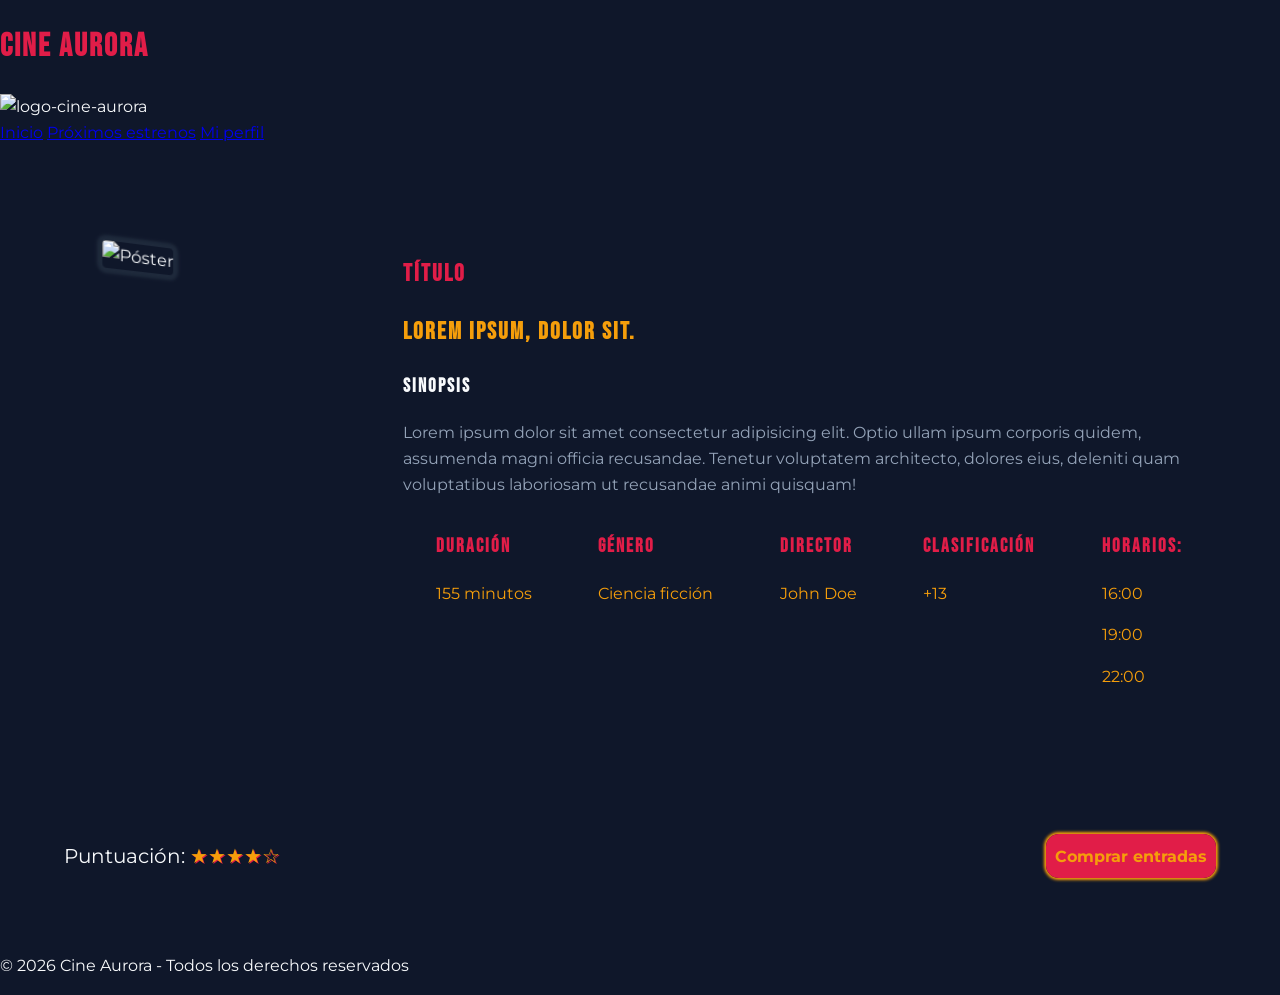
==== pages/detalle.html @ 039172d4 "fea:Finalizacion de css y html para desk con efectos en imagen de pelicula" ====
<!doctype html>
<html lang="es">
  <head>
    <meta charset="UTF-8" />
    <meta name="viewport" content="width=device-width, initial-scale=1.0" />
    <title>Cine Aurora 📽️</title>
    <meta name="description" content="Cine Aurora - Detalle de la película." />
    <link rel="stylesheet" href="../css/detalle.css">
  </head>
  <body>
    <header>
      <div>
        <h1>Cine Aurora</h1>
        <img src="../assets/favicon/logo-cine.png" alt="logo-cine-aurora" />
      </div>
      <div>
        <nav>
          <a href="../index.html">Inicio</a>
          <a href="../pages/estrenos.html">Próximos estrenos</a>
          <a href="../pages/login.html">Mi perfil</a>
        </nav>
      </div>
    </header>

    <main>
      <section class="seccion-detalle">
        <div class="titulo-descripcion-flex">            
            <div class="div-img">
                <figure>                    
                  <img class="img-size-m img-poster-border img-detalle" src="../assets/img/poster-1.png" alt="Póster" />
                  <figcaption class="img-indicacion">Manten Boton Izquierdo para hacer zoom</figcaption>
                </figure>
            </div>
            <div class="texto-titulo-descripcion">
                <h1>Título</h1>
                <h2 class="texto-secundario">Lorem ipsum, dolor sit.</h2>
                <h3 class="texto-claro">Sinopsis</h3>
                <p class="texto-suave">
                  Lorem ipsum dolor sit amet consectetur adipisicing elit. Optio
                  ullam ipsum corporis quidem, assumenda magni officia recusandae.
                  Tenetur voluptatem architecto, dolores eius, deleniti quam
                  voluptatibus laboriosam ut recusandae animi quisquam!
                </p>
                <div class="detalle-pelicula-flex">
                    <div>
                        <h3>Duración</h3>
                        <p class="texto-secundario">155 minutos</p>
                    </div>
                    <div>
                        <h3>Género</h3>
                        <p class="texto-secundario">Ciencia ficción</p>
                    </div>
                    <div>
                        <h3>Director</h3>
                        <p class="texto-secundario">John Doe</p>
                    </div>
                    <div>
                        <h3>Clasificación</h3>
                        <p class="texto-secundario">+13</p>
                    </div>
                    <div>
                        <h3>Horarios:</h3>
                            <p class="texto-secundario">16:00</p>
                            <p class="texto-secundario">19:00</p>
                            <p class="texto-secundario">22:00</p>
                    </div>
                </div>
            </div>
        </div>
        <div class="flex-puntuacion-compra">
                <div>
                    <p class="puntuacion">Puntuación: <span class="estrellas">★★★★☆</span></p>
                </div>
                <div>
                    <a class="btn-primario"
                      href="#"
                      onclick="
                        alert('Lo sentimos, en este momento no funciona nuestro sistema')
                      "
                    >Comprar entradas</a>
               </div> 
      </section>
    </main>

    <footer>
      <p>&copy; 2026 Cine Aurora - Todos los derechos reservados</p>
    </footer>
  </body>
</html>
---- css/detalle.css ----
@import url("./style.css");
@import url("./components/poster.css");    
@import url("./components/card-horizontal.css");
@import url("./components/button.css");

.titulo-descripcion-flex {
    display: flex;
    flex-direction: row;
    height: 60vh;
}

.detalle-pelicula-flex {
    display: flex;
    flex-direction: row;
    margin-top: 16px;
    justify-content: space-around;
    border-radius: 8px;
}

.texto-titulo-descripcion {
    width: 80vw;
    padding-left: 8px;
}

.seccion-detalle {
    padding: 5vh 5vw;
    margin-top: 5vh;
}

.texto-primario {
    color: var(--color-primario);
}

.texto-secundario {
    color: var(--color-secundario);
}

.texto-claro {
    color: var(--color-texto);
}

.texto-suave {
    color: var(--color-texto-suave);
}

.flex-puntuacion-compra {
    display: flex;
    flex-direction: row;
    align-items: center;
    justify-content: space-between;
    margin-top: 5vh;
    padding 0px 3vw 0;
}

.puntuacion {
    font-size: 20px;
    color: var(--color-texto);
}

.estrellas {
    color: var(--color-secundario);
    text-shadow: 1px 1px var(--color-primario);
}

.img-size-m {
    width: 15vw;
    height: auto;
}

.img-poster-border {
    box-shadow: 0px 0px 3px 5px var(--color-superficie);
    border-radius: 4px;
}

.img-detalle {
    margin-top: 5px;
}

.div-img {
    transform: perspective(70vh) rotateY(18deg);
    z-index: 9;
}

.div-img:hover {
    transform:unset;
}

.img-detalle:active{
    transform: scale(1.5);
}

.div-img:has(.img-detalle:active) {
    z-index: 999;
}

.img-indicacion {
    visibility: hidden;
}

.div-img:hover .img-indicacion {
    visibility: visible;
    font-size: 9px;
}
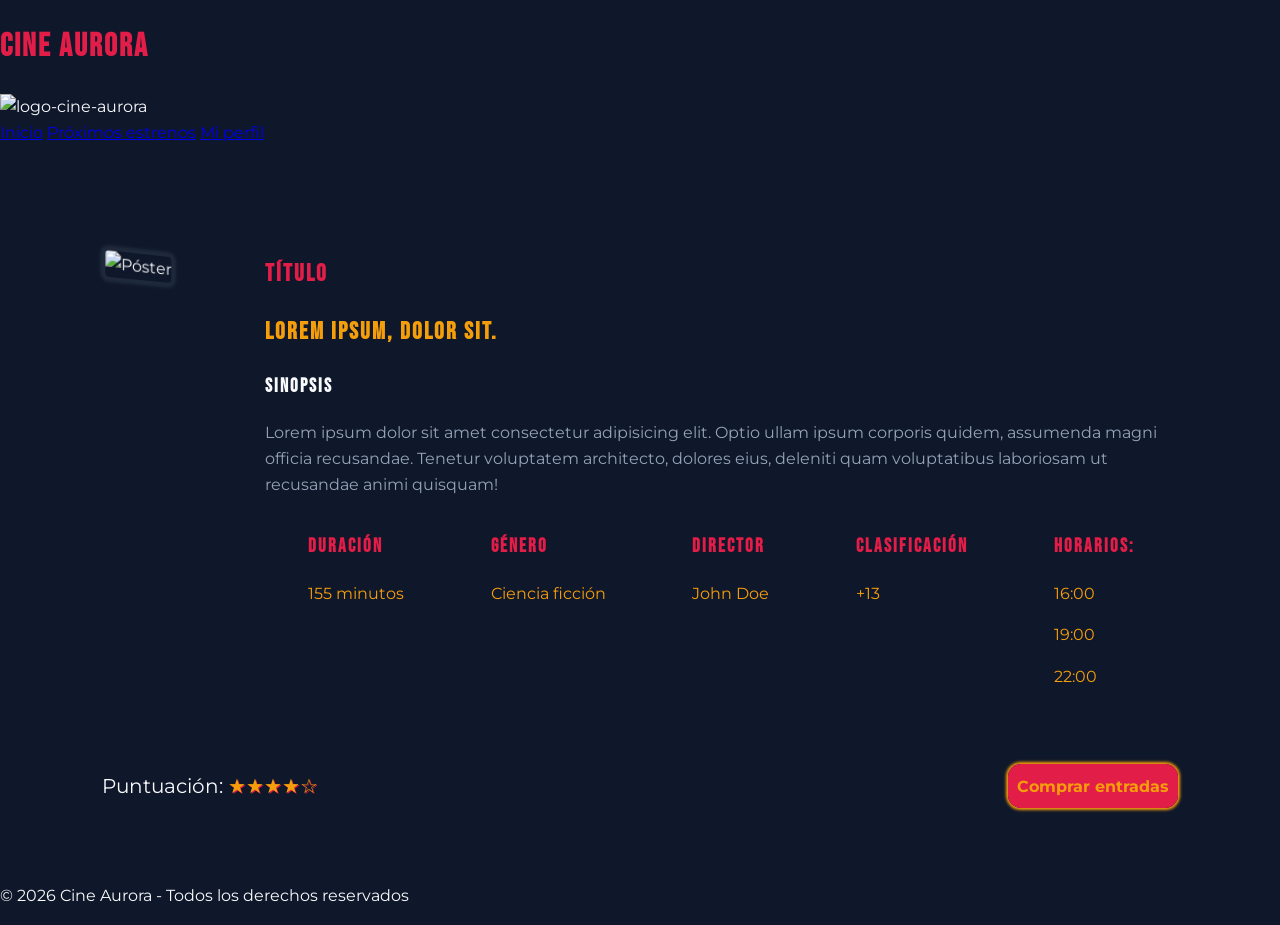
==== commit 4c321477: "fea:Agregado de mediaQuery en detalle.css" ====
--- a/pages/detalle.html
+++ b/pages/detalle.html
@@ -28,7 +28,7 @@
             <div class="div-img">
                 <figure>                    
                   <img class="img-size-m img-poster-border img-detalle" src="../assets/img/poster-1.png" alt="Póster" />
-                  <figcaption class="img-indicacion">Manten Boton Izquierdo para hacer zoom</figcaption>
+                  <figcaption class="img-indicacion">Manten para hacer zoom</figcaption>
                 </figure>
             </div>
             <div class="texto-titulo-descripcion">
--- a/css/detalle.css
+++ b/css/detalle.css
@@ -1,12 +1,9 @@
 @import url("./style.css");
-@import url("./components/poster.css");    
-@import url("./components/card-horizontal.css");
-@import url("./components/button.css");
 
 .titulo-descripcion-flex {
     display: flex;
     flex-direction: row;
-    height: 60vh;
+    height: 70%;
 }
 
 .detalle-pelicula-flex {
@@ -15,10 +12,11 @@
     margin-top: 16px;
     justify-content: space-around;
     border-radius: 8px;
+    height: 40%;
 }
 
 .texto-titulo-descripcion {
-    width: 80vw;
+    width: 80%;
     padding-left: 8px;
 }
 
@@ -49,7 +47,7 @@
     align-items: center;
     justify-content: space-between;
     margin-top: 5vh;
-    padding 0px 3vw 0;
+    padding: 0vh 3vw;
 }
 
 .puntuacion {
@@ -63,7 +61,7 @@
 }
 
 .img-size-m {
-    width: 15vw;
+    width: 15em;
     height: auto;
 }
 
@@ -95,9 +93,35 @@
 
 .img-indicacion {
     visibility: hidden;
+    font-size: 9px;
 }
 
 .div-img:hover .img-indicacion {
     visibility: visible;
-    font-size: 9px;
 }
+
+
+/*  CSS PARA DISPOSITIVOS MOVILES */
+@media screen and (max-width: 767px) {
+    .titulo-descripcion-flex {
+        flex-direction: column;
+        height: auto;
+    }
+
+    .detalle-pelicula-flex {
+        flex-direction: column;
+    }
+
+    .flex-puntuacion-compra {
+        flex-direction: column;
+    }
+
+    .img-size-m {
+        width: 70vw;
+    }
+
+    .div-img {
+        transform: perspective(20vh) rotateX(10deg);
+
+    }
+}
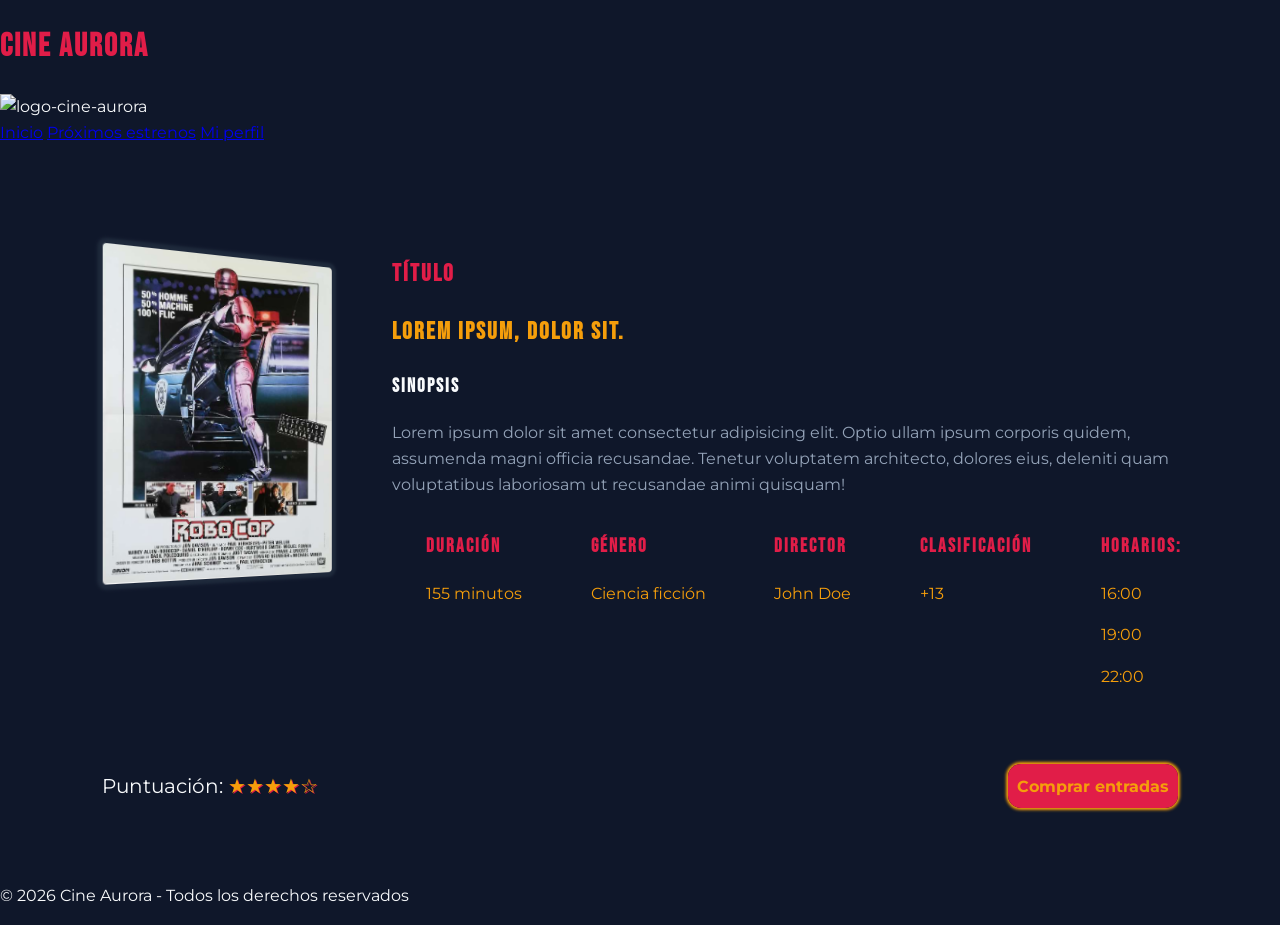
==== commit c4edbb5b: "fea:Agregado de imagen de ej. y cambio en el zoom de la imagen al mantener apretado" ====
--- a/pages/detalle.html
+++ b/pages/detalle.html
@@ -27,7 +27,7 @@
         <div class="titulo-descripcion-flex">            
             <div class="div-img">
                 <figure>                    
-                  <img class="img-size-m img-poster-border img-detalle" src="../assets/img/poster-1.png" alt="Póster" />
+                  <img class="img-size-m img-poster-border img-detalle" src="../assets/img/robocop-sample.png" alt="Póster" />
                   <figcaption class="img-indicacion">Manten para hacer zoom</figcaption>
                 </figure>
             </div>
--- a/css/detalle.css
+++ b/css/detalle.css
@@ -84,7 +84,7 @@
 }
 
 .img-detalle:active{
-    transform: scale(1.5);
+    transform: scale(2);
 }
 
 .div-img:has(.img-detalle:active) {
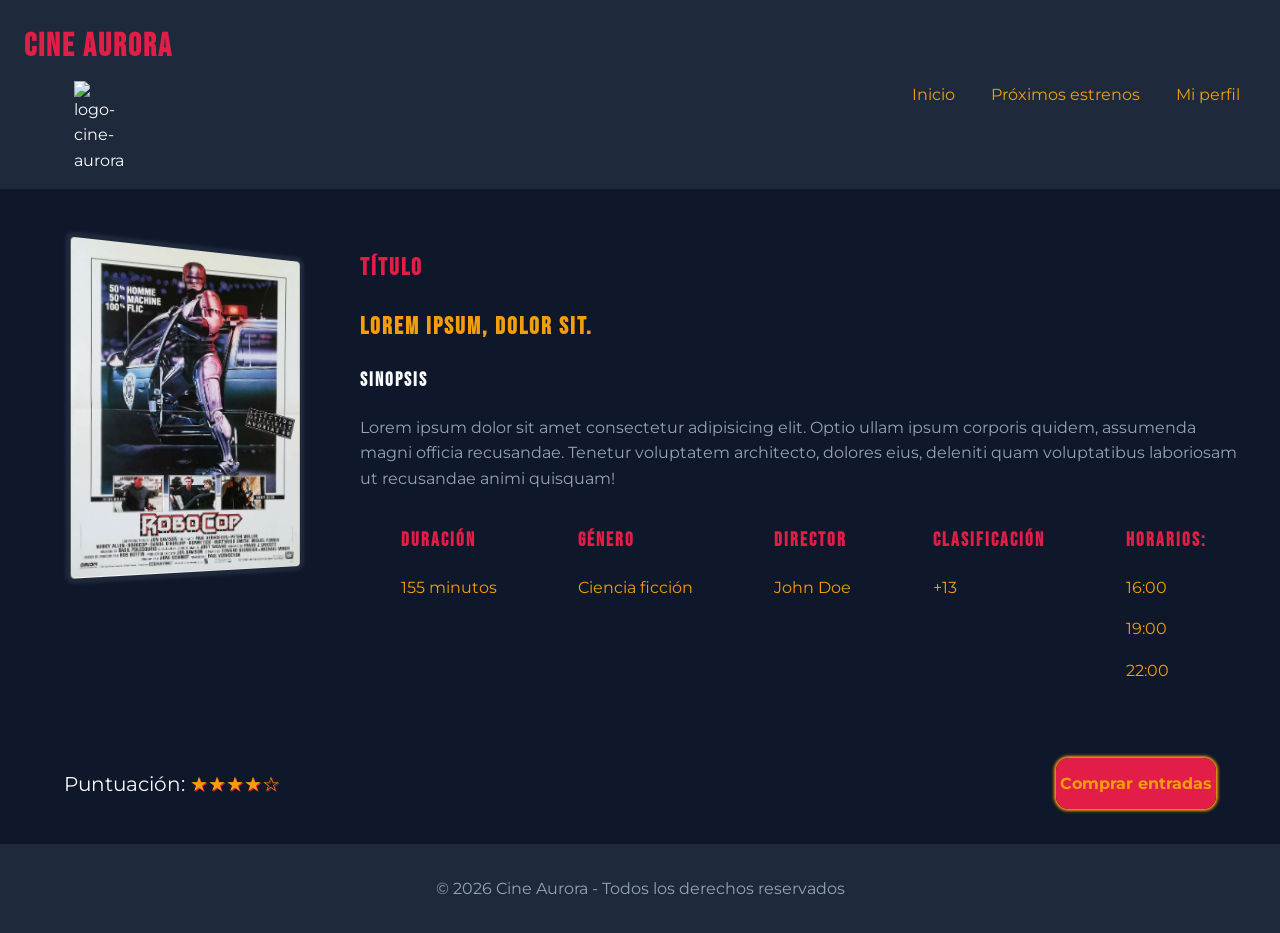
==== commit 4e1c6d81: "fea:Agregado de Efectos para resolucion de celular y fix spaces css" ====
--- a/pages/detalle.html
+++ b/pages/detalle.html
@@ -25,9 +25,9 @@
     <main>
       <section class="seccion-detalle">
         <div class="titulo-descripcion-flex">            
-            <div class="div-img">
+            <div class="div-img" tabindex="0">
                 <figure>                    
-                  <img class="img-size-m img-poster-border img-detalle" src="../assets/img/robocop-sample.png" alt="Póster" />
+                  <img class="img-size-m img-poster-border img-detalle" src="../assets/img/robocop-sample.png" alt="Póster"/>
                   <figcaption class="img-indicacion">Manten para hacer zoom</figcaption>
                 </figure>
             </div>
--- a/css/detalle.css
+++ b/css/detalle.css
@@ -9,7 +9,7 @@
 .detalle-pelicula-flex {
     display: flex;
     flex-direction: row;
-    margin-top: 16px;
+    margin-top: var(--space-m);
     justify-content: space-around;
     border-radius: 8px;
     height: 40%;
@@ -17,12 +17,12 @@
 
 .texto-titulo-descripcion {
     width: 80%;
-    padding-left: 8px;
+    padding-left: var(--space-s);
 }
 
 .seccion-detalle {
-    padding: 5vh 5vw;
-    margin-top: 5vh;
+    padding: var(--space-l) var(--space-xl);
+    margin-top: var(--space-m);
 }
 
 .texto-primario {
@@ -46,8 +46,8 @@
     flex-direction: row;
     align-items: center;
     justify-content: space-between;
-    margin-top: 5vh;
-    padding: 0vh 3vw;
+    margin-top: var(--space-xxl);
+    padding: 0px var(--space-xl) ;
 }
 
 .puntuacion {
@@ -79,25 +79,10 @@
     z-index: 9;
 }
 
-.div-img:hover {
-    transform:unset;
-}
-
-.img-detalle:active{
-    transform: scale(2);
-}
-
-.div-img:has(.img-detalle:active) {
-    z-index: 999;
-}
 
 .img-indicacion {
     visibility: hidden;
     font-size: 9px;
-}
-
-.div-img:hover .img-indicacion {
-    visibility: visible;
 }
 
 
@@ -122,6 +107,30 @@
 
     .div-img {
         transform: perspective(20vh) rotateX(10deg);
+    }
 
+    .div-img:focus {
+        transform: perspective(0vh) rotateX(0deg) scale(1.3);
     }
 }
+
+@media screen and (min-width: 768px){
+.img-detalle:active{
+    transform: scale(2);
+}
+
+.div-img:has(.img-detalle:active) {
+    translate: 70px 0px;
+    z-index: 999;
+}
+
+.div-img:hover {
+    transform:unset;
+}
+
+.div-img:hover .img-indicacion {
+    visibility: visible;
+}
+
+
+}
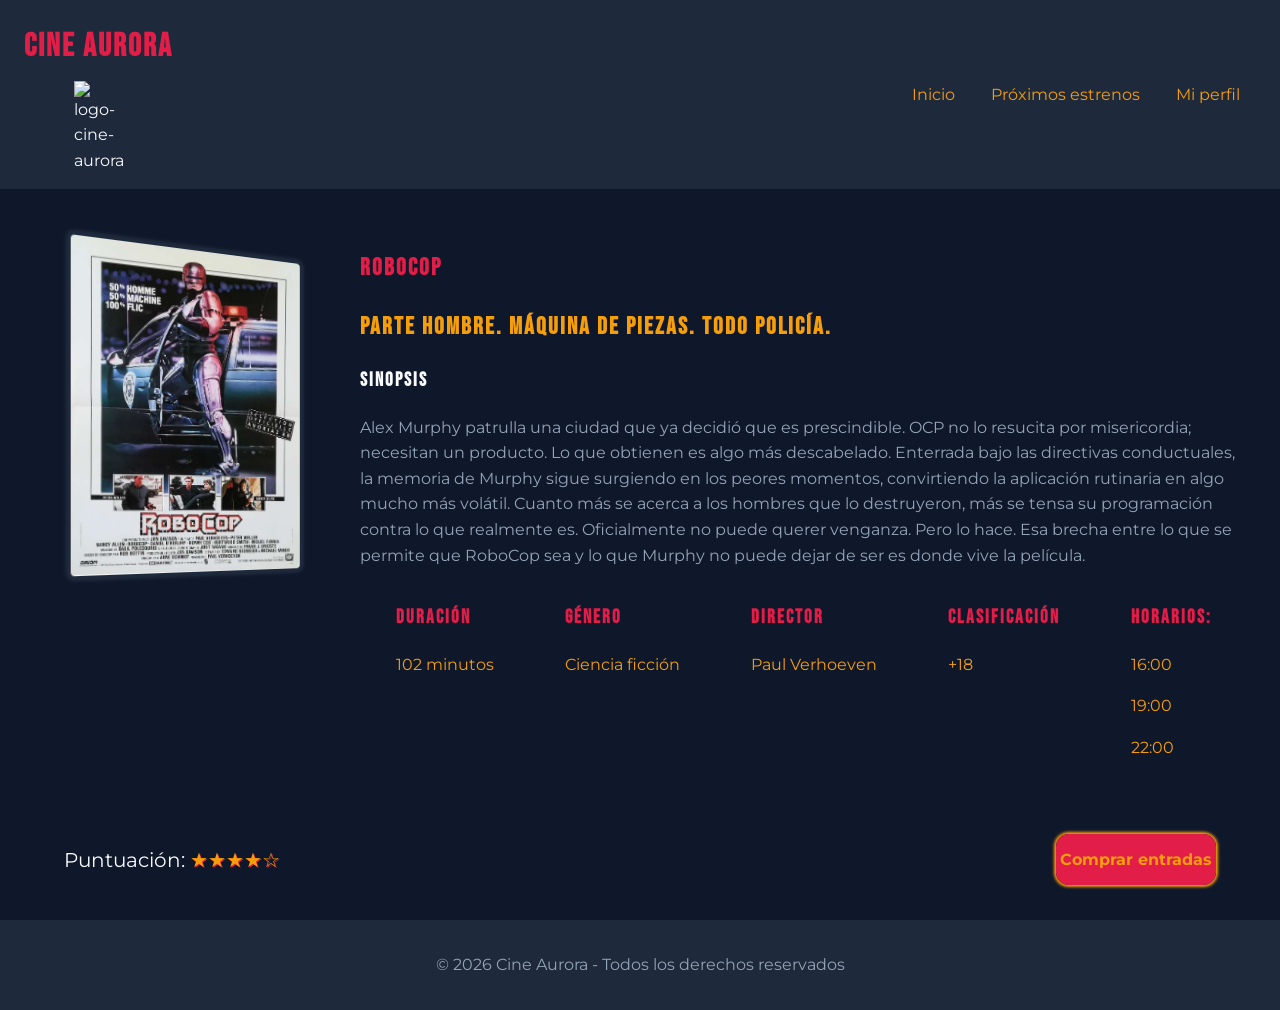
==== commit ba8ee540: "fea:Agregado del texto en detalles" ====
--- a/pages/detalle.html
+++ b/pages/detalle.html
@@ -32,19 +32,16 @@
                 </figure>
             </div>
             <div class="texto-titulo-descripcion">
-                <h1>Título</h1>
-                <h2 class="texto-secundario">Lorem ipsum, dolor sit.</h2>
+                <h1>Robocop</h1>
+                <h2 class="texto-secundario">Parte hombre. Máquina de piezas. Todo policía.</h2>
                 <h3 class="texto-claro">Sinopsis</h3>
                 <p class="texto-suave">
-                  Lorem ipsum dolor sit amet consectetur adipisicing elit. Optio
-                  ullam ipsum corporis quidem, assumenda magni officia recusandae.
-                  Tenetur voluptatem architecto, dolores eius, deleniti quam
-                  voluptatibus laboriosam ut recusandae animi quisquam!
+                Alex Murphy patrulla una ciudad que ya decidió que es prescindible. OCP no lo resucita por misericordia; necesitan un producto. Lo que obtienen es algo más descabelado. Enterrada bajo las directivas conductuales, la memoria de Murphy sigue surgiendo en los peores momentos, convirtiendo la aplicación rutinaria en algo mucho más volátil. Cuanto más se acerca a los hombres que lo destruyeron, más se tensa su programación contra lo que realmente es. Oficialmente no puede querer venganza. Pero lo hace. Esa brecha entre lo que se permite que RoboCop sea y lo que Murphy no puede dejar de ser es donde vive la película.
                 </p>
                 <div class="detalle-pelicula-flex">
                     <div>
                         <h3>Duración</h3>
-                        <p class="texto-secundario">155 minutos</p>
+                        <p class="texto-secundario">102 minutos</p>
                     </div>
                     <div>
                         <h3>Género</h3>
@@ -52,11 +49,11 @@
                     </div>
                     <div>
                         <h3>Director</h3>
-                        <p class="texto-secundario">John Doe</p>
+                        <p class="texto-secundario">Paul Verhoeven</p>
                     </div>
                     <div>
                         <h3>Clasificación</h3>
-                        <p class="texto-secundario">+13</p>
+                        <p class="texto-secundario">+18</p>
                     </div>
                     <div>
                         <h3>Horarios:</h3>
--- a/css/detalle.css
+++ b/css/detalle.css
@@ -115,22 +115,21 @@
 }
 
 @media screen and (min-width: 768px){
-.img-detalle:active{
-    transform: scale(2);
-}
+    .img-detalle:active{
+        transform: scale(2);
+    }
 
-.div-img:has(.img-detalle:active) {
-    translate: 70px 0px;
-    z-index: 999;
-}
+    .div-img:has(.img-detalle:active) {
+        translate: 70px 0px;
+        z-index: 1500;
+    }
 
-.div-img:hover {
-    transform:unset;
-}
+    .div-img:hover {
+        transform:unset;
+    }
 
-.div-img:hover .img-indicacion {
-    visibility: visible;
-}
-
+    .div-img:hover .img-indicacion {
+        visibility: visible;
+    }
 
 }
